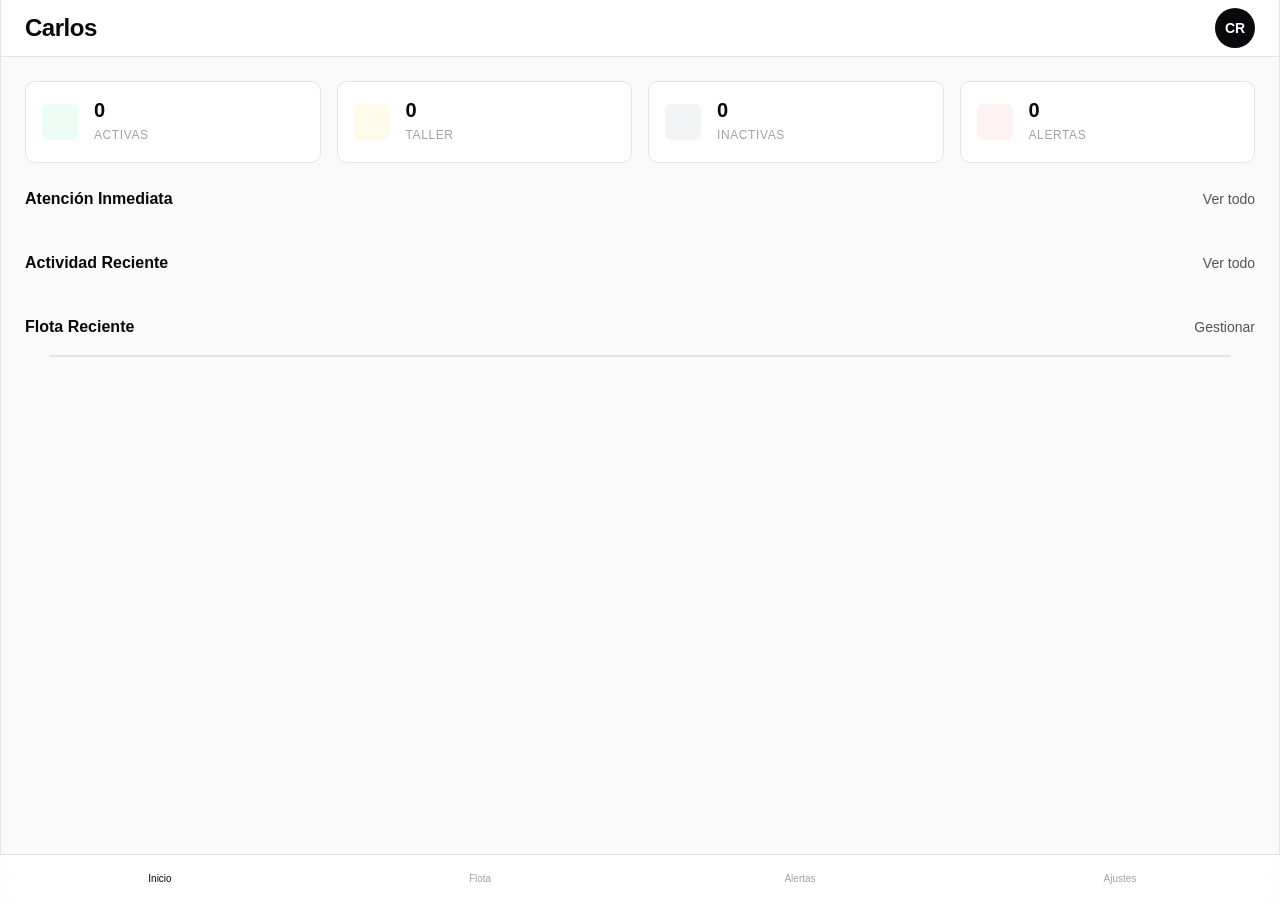
==== dashboard.html @ 45fb63a5 "Fix CSP policy for lucide" ====
<!DOCTYPE html>
<html lang="es">
<head>
    <meta charset="UTF-8">
    <meta name="viewport" content="width=device-width, initial-scale=1.0, maximum-scale=1.0, user-scalable=no">
   <meta http-equiv="Content-Security-Policy" 
      content="default-src 'self'; 
               script-src 'self' https://cdn.jsdelivr.net https://unpkg.com 'unsafe-inline'; 
               style-src 'self' https://fonts.googleapis.com 'unsafe-inline'; 
               font-src 'self' https://fonts.gstatic.com;
               img-src 'self' data: https:;
               connect-src 'self' https://*.supabase.co https://unpkg.com;">
  <title>Fleet OS</title>
    <link rel="stylesheet" href="dashboard.css">
    <script src="https://unpkg.com/lucide@latest/dist/umd/lucide.js"></script>
</head>
<body>

    <div class="app-shell">
        
        <!-- Header -->
        <header class="app-header">
            <div class="header-content">
                <div class="greeting">
                    <div class="greeting-title-row">
                        <h1 class="greeting-name">Carlos</h1>
                        <span class="critical-alerts-badge" id="critical-badge" style="display: none;">
                            <i data-lucide="alert-circle"></i>
                            <span id="critical-count">0</span>
                        </span>
                    </div>
                </div>
                <div class="header-actions">
                    <button class="header-btn" data-action="open-search" aria-label="Buscar">
                        <i data-lucide="search"></i>
                    </button>
                    <button class="avatar-btn" data-action="show-profile" aria-label="Perfil">
                        <img class="avatar-image" id="avatar-image" src="" alt="Perfil" style="display: none;">
                        <span class="avatar-initials" id="avatar-initials">CR</span>
                    </button>
                </div>
            </div>
        </header>

        <!-- Main Content -->
        <main class="app-main">
            
            <!-- View: Dashboard -->
            <section id="view-dashboard" class="view active">
                <div class="metrics-grid">
                    <div class="metric-card" data-filter="active">
                        <div class="metric-icon active"><i data-lucide="check-circle-2"></i></div>
                        <div class="metric-data">
                            <span class="metric-value" id="metric-active">0</span>
                            <span class="metric-label">Activas</span>
                        </div>
                    </div>
                    <div class="metric-card" data-filter="maintenance">
                        <div class="metric-icon warning"><i data-lucide="wrench"></i></div>
                        <div class="metric-data">
                            <span class="metric-value" id="metric-maintenance">0</span>
                            <span class="metric-label">Taller</span>
                        </div>
                    </div>
                    <div class="metric-card" data-filter="idle">
                        <div class="metric-icon idle"><i data-lucide="pause-circle"></i></div>
                        <div class="metric-data">
                            <span class="metric-value" id="metric-idle">0</span>
                            <span class="metric-label">Inactivas</span>
                        </div>
                    </div>
                    <div class="metric-card" data-filter="alerts">
                        <div class="metric-icon critical"><i data-lucide="alert-triangle"></i></div>
                        <div class="metric-data">
                            <span class="metric-value" id="metric-alerts">0</span>
                            <span class="metric-label">Alertas</span>
                        </div>
                    </div>
                </div>

                <section class="content-section">
                    <div class="section-header">
                        <h2 class="section-title">Atención Inmediata</h2>
                        <button class="btn-text" data-action="view-alerts">Ver todo</button>
                    </div>
                    <div class="alerts-list" id="alerts-container"></div>
                </section>

                <section class="content-section" id="upcoming-section" style="display: none;">
                    <div class="section-header">
                        <h2 class="section-title">Vencimientos Próximos</h2>
                        <button class="btn-text" data-action="view-upcoming">Ver todo</button>
                    </div>
                    <div class="upcoming-list" id="upcoming-container"></div>
                </section>

                <section class="content-section">
                    <div class="section-header">
                        <h2 class="section-title">Actividad Reciente</h2>
                        <button class="btn-text" data-action="view-activity">Ver todo</button>
                    </div>
                    <div class="activity-list" id="activity-container"></div>
                </section>

                <section class="content-section">
                    <div class="section-header">
                        <h2 class="section-title">Flota Reciente</h2>
                        <button class="btn-text" data-nav="fleet">Gestionar</button>
                    </div>
                    <div class="fleet-list" id="fleet-container"></div>
                </section>
            </section>

            <!-- View: Fleet -->
            <section id="view-fleet" class="view">
                <div class="view-header">
                    <h2 class="view-title">Gestión de Flota</h2>
                    <button class="btn-primary" data-action="add-unit">
                        <i data-lucide="plus"></i><span>Agregar</span>
                    </button>
                </div>
                <div class="search-bar">
                    <i data-lucide="search"></i>
                    <input type="text" id="fleet-search" placeholder="Buscar unidad o conductor...">
                </div>
                <div class="filter-chips">
                    <button class="chip active" data-status="all">Todas</button>
                    <button class="chip" data-status="active">Activas</button>
                    <button class="chip" data-status="maintenance">Taller</button>
                    <button class="chip" data-status="idle">Inactivas</button>
                </div>
                <div class="fleet-list-full" id="fleet-full-container"></div>
            </section>

            <!-- View: Alerts -->
            <section id="view-alerts" class="view">
                <div class="view-header">
                    <h2 class="view-title">Centro de Alertas</h2>
                </div>
                <div class="filter-chips">
                    <button class="chip active" data-severity="all">Todas</button>
                    <button class="chip" data-severity="critical">Críticas</button>
                    <button class="chip" data-severity="warning">Advertencias</button>
                    <button class="chip" data-severity="resolved">Resueltas</button>
                </div>
                <div class="alerts-list-full" id="alerts-full-container"></div>
            </section>

            <!-- View: Settings -->
            <section id="view-settings" class="view">
                <div class="view-header">
                    <h2 class="view-title">Configuración</h2>
                </div>

                <div class="settings-group">
                    <h3 class="settings-group-title">Cuenta</h3>
                    <div class="settings-list">
                        <button class="settings-item" data-action="edit-profile">
                            <i data-lucide="user"></i>
                            <span>Editar Perfil</span>
                            <i data-lucide="chevron-right"></i>
                        </button>
                        <button class="settings-item" data-action="manage-drivers">
                            <i data-lucide="users"></i>
                            <span>Gestionar Conductores</span>
                            <i data-lucide="chevron-right"></i>
                        </button>
                    </div>
                </div>

                <div class="settings-group">
                    <h3 class="settings-group-title">Plan Actual</h3>
                    <div class="settings-list">
                        <div class="plan-card" id="current-plan-card">
                            <div class="plan-info">
                                <span class="plan-name" id="current-plan-name">Free</span>
                                <span class="plan-price" id="current-plan-price">$0/mes</span>
                            </div>
                            <div class="plan-limits">
                                <div class="plan-limit-item">
                                    <span class="plan-limit-label">Unidades</span>
                                    <span class="plan-limit-value" id="plan-units-limit">0/5</span>
                                </div>
                                <div class="plan-limit-item">
                                    <span class="plan-limit-label">Conductores</span>
                                    <span class="plan-limit-value" id="plan-drivers-limit">0/5</span>
                                </div>
                            </div>
                            <button class="btn-upgrade" data-action="upgrade-plan">Mejorar Plan</button>
                        </div>
                    </div>
                </div>

                <div class="settings-group">
                    <h3 class="settings-group-title">Datos</h3>
                    <div class="settings-list">
                        <button class="settings-item" data-action="export-data">
                            <i data-lucide="download"></i>
                            <span>Exportar Datos</span>
                            <i data-lucide="chevron-right"></i>
                        </button>
                    </div>
                </div>

                <div class="settings-group">
                    <h3 class="settings-group-title">Preferencias</h3>
                    <div class="settings-list">
                        <div class="settings-item toggle-item">
                            <i data-lucide="bell"></i>
                            <span>Notificaciones Push</span>
                            <label class="toggle">
                                <input type="checkbox" id="toggle-notifications" checked>
                                <span class="toggle-slider"></span>
                            </label>
                        </div>
                        <div class="settings-item toggle-item">
                            <i data-lucide="moon"></i>
                            <span>Modo Oscuro</span>
                            <label class="toggle">
                                <input type="checkbox" id="toggle-dark-mode">
                                <span class="toggle-slider"></span>
                            </label>
                        </div>
                    </div>
                </div>

                <div class="settings-group">
                    <h3 class="settings-group-title">Sistema</h3>
                    <div class="settings-list">
                        <button class="settings-item" data-action="sync-data">
                            <i data-lucide="refresh-cw"></i>
                            <span>Sincronizar Datos</span>
                            <i data-lucide="chevron-right"></i>
                        </button>
                        <button class="settings-item danger" data-action="logout">
                            <i data-lucide="log-out"></i>
                            <span>Cerrar Sesión</span>
                        </button>
                    </div>
                </div>
            </section>

            <!-- View: Drivers -->
            <section id="view-drivers" class="view">
                <div class="view-header">
                    <button class="btn-back" data-nav="settings"><i data-lucide="arrow-left"></i></button>
                    <h2 class="view-title">Conductores</h2>
                    <button class="btn-primary" data-action="add-driver">
                        <i data-lucide="plus"></i><span>Agregar</span>
                    </button>
                </div>
                <div class="search-bar">
                    <i data-lucide="search"></i>
                    <input type="text" id="driver-search" placeholder="Buscar conductor...">
                </div>
                <div class="drivers-list" id="drivers-container"></div>
            </section>

            <!-- View: Activity Log -->
            <section id="view-activity" class="view">
                <div class="view-header">
                    <button class="btn-back" data-nav="dashboard"><i data-lucide="arrow-left"></i></button>
                    <h2 class="view-title">Historial</h2>
                </div>
                <div class="filter-chips">
                    <button class="chip active" data-activity-type="all">Todas</button>
                    <button class="chip" data-activity-type="unit">Unidades</button>
                    <button class="chip" data-activity-type="driver">Conductores</button>
                    <button class="chip" data-activity-type="alert">Alertas</button>
                </div>
                <div class="activity-list-full" id="activity-full-container"></div>
            </section>

            <!-- View: Upcoming -->
            <section id="view-upcoming" class="view">
                <div class="view-header">
                    <button class="btn-back" data-nav="dashboard"><i data-lucide="arrow-left"></i></button>
                    <h2 class="view-title">Vencimientos</h2>
                </div>
                <div class="upcoming-list-full" id="upcoming-full-container"></div>
            </section>

        </main>

        <!-- Bottom Navigation -->
        <nav class="bottom-nav">
            <button class="nav-item active" data-view="dashboard">
                <i data-lucide="layout-dashboard"></i><span>Inicio</span>
            </button>
            <button class="nav-item" data-view="fleet">
                <i data-lucide="truck"></i><span>Flota</span>
            </button>
            <button class="nav-item" data-view="alerts">
                <div class="nav-icon-wrapper">
                    <i data-lucide="bell"></i>
                    <span class="alert-badge" id="alert-badge" style="display: none;">0</span>
                </div>
                <span>Alertas</span>
            </button>
            <button class="nav-item" data-view="settings">
                <i data-lucide="settings"></i><span>Ajustes</span>
            </button>
        </nav>

    </div>

    <!-- Bottom Sheet Container -->
    <div class="sheet-overlay" id="sheet-overlay"></div>
    <div class="bottom-sheet" id="bottom-sheet">
        <div class="sheet-handle"></div>
        <div class="sheet-content" id="sheet-content"></div>
    </div>

    <!-- Modal Container -->
    <div class="modal-overlay" id="modal-overlay"></div>
    <div class="modal" id="modal">
        <div class="modal-header">
            <h3 class="modal-title" id="modal-title"></h3>
            <button class="modal-close" data-action="close-modal">
                <i data-lucide="x"></i>
            </button>
        </div>
        <div class="modal-body" id="modal-body"></div>
        <div class="modal-footer" id="modal-footer"></div>
    </div>

    <!-- Global Search Modal -->
    <div class="modal-overlay" id="search-overlay"></div>
    <div class="modal search-modal" id="search-modal">
        <div class="search-modal-header">
            <div class="search-modal-input-wrapper">
                <i data-lucide="search"></i>
                <input type="text" id="global-search-input" placeholder="Buscar unidades, conductores, alertas..." autocomplete="off">
            </div>
            <button class="modal-close" data-action="close-search">
                <i data-lucide="x"></i>
            </button>
        </div>
        <div class="search-modal-body" id="search-modal-body">
            <div class="search-empty">
                <i data-lucide="search"></i>
                <p>Empieza a escribir para buscar</p>
            </div>
        </div>
    </div>

    <!-- Toast Container -->
    <div class="toast-container" id="toast-container"></div>

    <script type="module" src="dashboard.js"></script>
</body>
</html>
---- dashboard.css ----
/* =========================================
   1. VARIABLES & RESET
   ========================================= */
:root {
    --bg-primary: #FAFAFA;
    --bg-secondary: #FFFFFF;
    --bg-tertiary: #F4F4F5;
    
    --text-primary: #09090B;
    --text-secondary: #52525B;
    --text-tertiary: #A1A1AA;
    
    --border-subtle: #E4E4E7;
    --border-strong: #D4D4D8;
    
    --color-active: #10B981;
    --color-active-bg: #ECFDF5;
    --color-warning: #F59E0B;
    --color-warning-bg: #FFFBEB;
    --color-idle: #6B7280;
    --color-idle-bg: #F3F4F6;
    --color-critical: #EF4444;
    --color-critical-bg: #FEF2F2;
    --color-primary: #3B82F6;
    --color-primary-bg: #EFF6FF;
    --color-info: #6366F1;
    --color-info-bg: #EEF2FF;

    --font-sans: 'Inter', -apple-system, BlinkMacSystemFont, "Segoe UI", Roboto, sans-serif;
    
    --radius-sm: 6px;
    --radius-md: 10px;
    --radius-lg: 16px;
    --space-xs: 4px;
    --space-sm: 8px;
    --space-md: 16px;
    --space-lg: 24px;
    --space-xl: 32px;
}

body.dark-mode {
    --bg-primary: #09090B;
    --bg-secondary: #18181B;
    --bg-tertiary: #27272A;
    
    --text-primary: #FAFAFA;
    --text-secondary: #A1A1AA;
    --text-tertiary: #71717A;
    
    --border-subtle: #27272A;
    --border-strong: #3F3F46;
    
    --color-primary-bg: #1E293B;
    --color-info-bg: #1E1B4B;
}

*, *::before, *::after {
    box-sizing: border-box;
    margin: 0;
    padding: 0;
}

html {
    -webkit-tap-highlight-color: transparent;
    font-size: 16px;
}

body {
    font-family: var(--font-sans);
    background-color: var(--bg-primary);
    color: var(--text-primary);
    line-height: 1.5;
    -webkit-font-smoothing: antialiased;
    overflow-x: hidden;
    transition: background-color 0.2s, color 0.2s;
}

button {
    background: none;
    border: none;
    cursor: pointer;
    font-family: inherit;
    color: inherit;
}

input, textarea, select {
    font-family: inherit;
}

/* =========================================
   2. APP SHELL & LAYOUT
   ========================================= */
.app-shell {
    max-width: 480px;
    margin: 0 auto;
    min-height: 100dvh;
    display: flex;
    flex-direction: column;
    background-color: var(--bg-primary);
    position: relative;
}

.app-header {
    padding: var(--space-sm) var(--space-lg);
    padding-top: calc(var(--space-sm) + env(safe-area-inset-top));
    background: var(--bg-secondary);
    border-bottom: 1px solid var(--border-subtle);
    position: sticky;
    top: 0;
    z-index: 10;
}

.header-content {
    display: flex;
    justify-content: space-between;
    align-items: center;
}

.header-actions {
    display: flex;
    align-items: center;
    gap: var(--space-sm);
}

.header-btn {
    width: 40px;
    height: 40px;
    border-radius: 50%;
    display: flex;
    align-items: center;
    justify-content: center;
    color: var(--text-secondary);
    transition: background 0.2s;
}

.header-btn:active {
    background: var(--bg-tertiary);
}

.header-btn svg {
    width: 20px;
    height: 20px;
}

.greeting-title-row {
    display: flex;
    align-items: center;
    gap: var(--space-sm);
}

.greeting-name {
    font-size: 1.5rem;
    font-weight: 600;
    letter-spacing: -0.02em;
}

.critical-alerts-badge {
    display: inline-flex;
    align-items: center;
    gap: 4px;
    background: var(--color-critical-bg);
    color: var(--color-critical);
    padding: 4px 8px;
    border-radius: var(--radius-sm);
    font-size: 0.75rem;
    font-weight: 600;
}

.critical-alerts-badge svg {
    width: 14px;
    height: 14px;
}

.avatar-btn {
    width: 40px;
    height: 40px;
    border-radius: 50%;
    background: var(--text-primary);
    color: var(--bg-secondary);
    display: flex;
    align-items: center;
    justify-content: center;
    font-weight: 600;
    font-size: 0.875rem;
    position: relative;
    overflow: hidden;
    padding: 0;
    cursor: pointer;
    transition: transform 0.15s ease;
}

.avatar-btn:active {
    transform: scale(0.95);
}

.avatar-image {
    width: 100%;
    height: 100%;
    object-fit: cover;
    border-radius: 50%;
}

.avatar-initials {
    display: flex;
    align-items: center;
    justify-content: center;
}

.app-main {
    flex: 1;
    padding-bottom: 80px;
}

.view {
    display: none;
    animation: fadeIn 0.2s ease-out;
}

.view.active {
    display: block;
}

@keyframes fadeIn {
    from { opacity: 0; transform: translateY(4px); }
    to { opacity: 1; transform: translateY(0); }
}

/* =========================================
   3. COMPONENTS
   ========================================= */

.view-header {
    padding: var(--space-lg);
    display: flex;
    justify-content: space-between;
    align-items: center;
    gap: var(--space-sm);
}

.view-title {
    font-size: 1.5rem;
    font-weight: 600;
    letter-spacing: -0.02em;
    flex: 1;
}

.btn-back {
    padding: var(--space-sm);
    color: var(--text-secondary);
}

.btn-back svg {
    width: 24px;
    height: 24px;
}

.btn-primary {
    background: var(--color-primary);
    color: white;
    padding: var(--space-sm) var(--space-md);
    border-radius: var(--radius-sm);
    font-size: 0.875rem;
    font-weight: 500;
    display: flex;
    align-items: center;
    gap: var(--space-xs);
    transition: opacity 0.2s;
}

.btn-primary:active {
    opacity: 0.8;
}

.btn-primary svg {
    width: 16px;
    height: 16px;
}

.search-bar {
    margin: 0 var(--space-lg) var(--space-md);
    background: var(--bg-secondary);
    border: 1px solid var(--border-subtle);
    border-radius: var(--radius-md);
    padding: var(--space-sm) var(--space-md);
    display: flex;
    align-items: center;
    gap: var(--space-sm);
}

.search-bar svg {
    width: 18px;
    height: 18px;
    color: var(--text-tertiary);
}

.search-bar input {
    flex: 1;
    border: none;
    outline: none;
    font-size: 0.9375rem;
    background: transparent;
    color: var(--text-primary);
}

.filter-chips {
    padding: 0 var(--space-lg) var(--space-md);
    display: flex;
    gap: var(--space-sm);
    overflow-x: auto;
    scrollbar-width: none;
}

.filter-chips::-webkit-scrollbar {
    display: none;
}

.chip {
    padding: var(--space-sm) var(--space-md);
    background: var(--bg-secondary);
    border: 1px solid var(--border-subtle);
    border-radius: 99px;
    font-size: 0.8125rem;
    font-weight: 500;
    white-space: nowrap;
    transition: all 0.2s;
    color: var(--text-primary);
}

.chip.active {
    background: var(--text-primary);
    color: var(--bg-secondary);
    border-color: var(--text-primary);
}

.metrics-grid {
    display: grid;
    grid-template-columns: 1fr 1fr;
    gap: var(--space-md);
    padding: var(--space-lg);
}

.metric-card {
    background: var(--bg-secondary);
    border: 1px solid var(--border-subtle);
    border-radius: var(--radius-md);
    padding: var(--space-md);
    display: flex;
    align-items: center;
    gap: var(--space-md);
    transition: border-color 0.2s;
    cursor: pointer;
}

.metric-card:active {
    border-color: var(--border-strong);
}

.metric-icon {
    width: 36px;
    height: 36px;
    border-radius: var(--radius-sm);
    display: flex;
    align-items: center;
    justify-content: center;
    flex-shrink: 0;
}

.metric-icon svg {
    width: 20px;
    height: 20px;
    stroke-width: 2;
}

.metric-icon.active { background: var(--color-active-bg); color: var(--color-active); }
.metric-icon.warning { background: var(--color-warning-bg); color: var(--color-warning); }
.metric-icon.idle { background: var(--color-idle-bg); color: var(--color-idle); }
.metric-icon.critical { background: var(--color-critical-bg); color: var(--color-critical); }

.metric-value {
    font-size: 1.25rem;
    font-weight: 600;
    display: block;
    line-height: 1.2;
}

.metric-label {
    font-size: 0.75rem;
    color: var(--text-tertiary);
    text-transform: uppercase;
    letter-spacing: 0.05em;
}

.content-section {
    padding: 0 var(--space-lg) var(--space-lg);
}

.section-header {
    display: flex;
    justify-content: space-between;
    align-items: baseline;
    margin-bottom: var(--space-md);
}

.section-title {
    font-size: 1rem;
    font-weight: 600;
}

.btn-text {
    font-size: 0.875rem;
    color: var(--text-secondary);
    font-weight: 500;
}

/* Alerts List */
.alerts-list, .alerts-list-full {
    display: flex;
    flex-direction: column;
    gap: var(--space-sm);
    padding: 0 var(--space-lg);
}

.alerts-list-full {
    padding-bottom: var(--space-lg);
}

.alert-item {
    background: var(--bg-secondary);
    border: 1px solid var(--border-subtle);
    border-left: 3px solid var(--color-warning);
    border-radius: var(--radius-sm);
    padding: var(--space-md);
    display: flex;
    justify-content: space-between;
    align-items: center;
    cursor: pointer;
    transition: background 0.1s;
}

.alert-item:active {
    background: var(--bg-tertiary);
}

.alert-item.critical {
    border-left-color: var(--color-critical);
}

.alert-item.resolved {
    border-left-color: var(--color-active);
    opacity: 0.6;
}

.alert-info {
    flex: 1;
}

.alert-info h4 {
    font-size: 0.875rem;
    font-weight: 600;
    margin-bottom: 2px;
}

.alert-info p {
    font-size: 0.75rem;
    color: var(--text-tertiary);
}

.alert-action {
    color: var(--text-tertiary);
}

/* Upcoming List */
.upcoming-list, .upcoming-list-full {
    display: flex;
    flex-direction: column;
    gap: var(--space-sm);
    padding: 0 var(--space-lg);
}

.upcoming-list-full {
    padding-bottom: var(--space-lg);
}

.upcoming-item {
    background: var(--bg-secondary);
    border: 1px solid var(--border-subtle);
    border-radius: var(--radius-sm);
    padding: var(--space-md);
    display: flex;
    align-items: center;
    gap: var(--space-md);
    cursor: pointer;
    transition: background 0.1s;
}

.upcoming-item:active {
    background: var(--bg-tertiary);
}

.upcoming-item.critical {
    border-left: 3px solid var(--color-critical);
}

.upcoming-item.warning {
    border-left: 3px solid var(--color-warning);
}

.upcoming-icon {
    width: 36px;
    height: 36px;
    border-radius: var(--radius-sm);
    display: flex;
    align-items: center;
    justify-content: center;
    flex-shrink: 0;
}

.upcoming-icon svg {
    width: 18px;
    height: 18px;
}

.upcoming-icon.insurance { background: var(--color-warning-bg); color: var(--color-warning); }
.upcoming-icon.maintenance { background: var(--color-info-bg); color: var(--color-info); }

.upcoming-content {
    flex: 1;
    min-width: 0;
}

.upcoming-title {
    font-size: 0.875rem;
    font-weight: 600;
    margin-bottom: 2px;
}

.upcoming-detail {
    font-size: 0.75rem;
    color: var(--text-tertiary);
}

.upcoming-days {
    font-size: 0.75rem;
    font-weight: 600;
    padding: 4px 8px;
    border-radius: 99px;
    white-space: nowrap;
}

.upcoming-days.critical { background: var(--color-critical-bg); color: var(--color-critical); }
.upcoming-days.warning { background: var(--color-warning-bg); color: var(--color-warning); }

/* Activity List */
.activity-list, .activity-list-full {
    display: flex;
    flex-direction: column;
    padding: 0 var(--space-lg);
}

.activity-list-full {
    padding-bottom: var(--space-lg);
}

.activity-item {
    display: flex;
    gap: var(--space-md);
    padding: var(--space-md) 0;
    position: relative;
}

.activity-item:not(:last-child)::before {
    content: '';
    position: absolute;
    left: 17px;
    top: 44px;
    bottom: -8px;
    width: 2px;
    background: var(--border-subtle);
}

.activity-icon {
    width: 36px;
    height: 36px;
    border-radius: 50%;
    display: flex;
    align-items: center;
    justify-content: center;
    flex-shrink: 0;
    z-index: 1;
}

.activity-icon svg {
    width: 18px;
    height: 18px;
    stroke-width: 2;
}

.activity-icon.unit { background: var(--color-primary-bg); color: var(--color-primary); }
.activity-icon.driver { background: var(--color-info-bg); color: var(--color-info); }
.activity-icon.alert { background: var(--color-warning-bg); color: var(--color-warning); }
.activity-icon.status { background: var(--color-active-bg); color: var(--color-active); }
.activity-icon.delete { background: var(--color-critical-bg); color: var(--color-critical); }

.activity-content {
    flex: 1;
    min-width: 0;
}

.activity-description {
    font-size: 0.875rem;
    color: var(--text-primary);
    margin-bottom: 2px;
    line-height: 1.4;
}

.activity-description strong {
    font-weight: 600;
}

.activity-meta {
    display: flex;
    align-items: center;
    gap: var(--space-xs);
    font-size: 0.75rem;
    color: var(--text-tertiary);
}

.activity-meta svg {
    width: 12px;
    height: 12px;
}

/* Fleet List */
.fleet-list, .fleet-list-full {
    display: flex;
    flex-direction: column;
    background: var(--bg-secondary);
    border: 1px solid var(--border-subtle);
    border-radius: var(--radius-md);
    overflow: hidden;
    margin: 0 var(--space-lg);
}

.fleet-list-full {
    margin-bottom: var(--space-lg);
}

.fleet-item {
    padding: var(--space-md);
    display: flex;
    align-items: center;
    gap: var(--space-md);
    border-bottom: 1px solid var(--border-subtle);
    transition: background 0.1s;
    cursor: pointer;
}

.fleet-item:last-child {
    border-bottom: none;
}

.fleet-item:active {
    background: var(--bg-tertiary);
}

.fleet-icon {
    width: 40px;
    height: 40px;
    background: var(--bg-tertiary);
    border-radius: var(--radius-sm);
    display: flex;
    align-items: center;
    justify-content: center;
    color: var(--text-secondary);
}

.fleet-details {
    flex: 1;
    min-width: 0;
}

.fleet-name {
    font-size: 0.9375rem;
    font-weight: 600;
    white-space: nowrap;
    overflow: hidden;
    text-overflow: ellipsis;
}

.fleet-driver {
    font-size: 0.8125rem;
    color: var(--text-tertiary);
}

.status-pill {
    font-size: 0.6875rem;
    font-weight: 600;
    padding: 4px 8px;
    border-radius: 99px;
    text-transform: uppercase;
    letter-spacing: 0.02em;
}

.status-pill.active { background: var(--color-active-bg); color: var(--color-active); }
.status-pill.maintenance { background: var(--color-warning-bg); color: var(--color-warning); }
.status-pill.idle { background: var(--color-idle-bg); color: var(--color-idle); }

.fleet-chevron {
    color: var(--text-tertiary);
}

/* Drivers List */
.drivers-list {
    display: flex;
    flex-direction: column;
    gap: var(--space-sm);
    padding: 0 var(--space-lg);
}

.driver-item {
    background: var(--bg-secondary);
    border: 1px solid var(--border-subtle);
    border-radius: var(--radius-md);
    padding: var(--space-md);
    display: flex;
    align-items: center;
    gap: var(--space-md);
    cursor: pointer;
    transition: background 0.1s;
}

.driver-item:active {
    background: var(--bg-tertiary);
}

.driver-avatar {
    width: 40px;
    height: 40px;
    border-radius: 50%;
    background: var(--bg-tertiary);
    display: flex;
    align-items: center;
    justify-content: center;
    font-weight: 600;
    font-size: 0.875rem;
    color: var(--text-secondary);
}

.driver-info {
    flex: 1;
}

.driver-name {
    font-size: 0.9375rem;
    font-weight: 600;
}

.driver-units {
    font-size: 0.8125rem;
    color: var(--text-tertiary);
}

.driver-actions {
    display: flex;
    gap: var(--space-sm);
}

.driver-action-btn {
    padding: var(--space-sm);
    color: var(--text-tertiary);
}

.driver-action-btn:active {
    color: var(--text-primary);
}

.driver-action-btn svg {
    width: 18px;
    height: 18px;
}

/* Settings */
.settings-group {
    padding: 0 var(--space-lg) var(--space-lg);
}

.settings-group-title {
    font-size: 0.75rem;
    font-weight: 600;
    color: var(--text-tertiary);
    text-transform: uppercase;
    letter-spacing: 0.05em;
    margin-bottom: var(--space-sm);
}

.settings-list {
    background: var(--bg-secondary);
    border: 1px solid var(--border-subtle);
    border-radius: var(--radius-md);
    overflow: hidden;
}

.settings-item {
    padding: var(--space-md);
    display: flex;
    align-items: center;
    gap: var(--space-md);
    border-bottom: 1px solid var(--border-subtle);
    transition: background 0.1s;
    width: 100%;
    text-align: left;
}

.settings-item:last-child {
    border-bottom: none;
}

.settings-item:active {
    background: var(--bg-tertiary);
}

.settings-item svg:first-child {
    width: 20px;
    height: 20px;
    color: var(--text-secondary);
}

.settings-item span {
    flex: 1;
    font-size: 0.9375rem;
}

.settings-item svg:last-child {
    width: 16px;
    height: 16px;
    color: var(--text-tertiary);
}

.settings-item.danger {
    color: var(--color-critical);
}

.settings-item.danger svg:first-child {
    color: var(--color-critical);
}

.toggle-item {
    cursor: default;
}

.toggle-item:active {
    background: transparent;
}

.toggle {
    position: relative;
    display: inline-block;
    width: 44px;
    height: 24px;
}

.toggle input {
    opacity: 0;
    width: 0;
    height: 0;
}

.toggle-slider {
    position: absolute;
    cursor: pointer;
    top: 0;
    left: 0;
    right: 0;
    bottom: 0;
    background-color: var(--border-strong);
    transition: 0.2s;
    border-radius: 99px;
}

.toggle-slider:before {
    position: absolute;
    content: "";
    height: 18px;
    width: 18px;
    left: 3px;
    bottom: 3px;
    background-color: white;
    transition: 0.2s;
    border-radius: 50%;
}

input:checked + .toggle-slider {
    background-color: var(--color-primary);
}

input:checked + .toggle-slider:before {
    transform: translateX(20px);
}

/* Plan Card */
.plan-card {
    padding: var(--space-md);
    background: linear-gradient(135deg, var(--color-primary-bg) 0%, var(--bg-secondary) 100%);
    border: 1px solid var(--border-subtle);
    border-radius: var(--radius-md);
}

body.dark-mode .plan-card {
    background: linear-gradient(135deg, #1E293B 0%, #18181B 100%);
    border-color: #3F3F46;
}

.plan-info {
    display: flex;
    justify-content: space-between;
    align-items: center;
    margin-bottom: var(--space-md);
}

.plan-name {
    font-size: 1.125rem;
    font-weight: 600;
    color: var(--color-primary);
}

.plan-price {
    font-size: 0.875rem;
    color: var(--text-secondary);
    font-weight: 500;
}

.plan-limits {
    display: flex;
    flex-direction: column;
    gap: var(--space-sm);
    margin-bottom: var(--space-md);
}

.plan-limit-item {
    display: flex;
    justify-content: space-between;
    align-items: center;
    padding: var(--space-xs) 0;
}

.plan-limit-label {
    font-size: 0.8125rem;
    color: var(--text-secondary);
}

.plan-limit-value {
    font-size: 0.8125rem;
    font-weight: 600;
    color: var(--text-primary);
}

.plan-limit-value.warning {
    color: var(--color-warning);
}

.plan-limit-value.critical {
    color: var(--color-critical);
}

.btn-upgrade {
    width: 100%;
    padding: var(--space-sm);
    background: var(--color-primary);
    color: white;
    border-radius: var(--radius-sm);
    font-size: 0.875rem;
    font-weight: 600;
    transition: opacity 0.2s;
}

.btn-upgrade:active {
    opacity: 0.8;
}

/* =========================================
   BOTTOM SHEET (Con Drag to Dismiss)
   ========================================= */
.sheet-overlay {
    position: fixed;
    top: 0;
    left: 0;
    right: 0;
    bottom: 0;
    background: rgba(0, 0, 0, 0.5);
    z-index: 100;
    opacity: 0;
    pointer-events: none;
    transition: opacity 0.25s ease;
}

.sheet-overlay.active {
    opacity: 1;
    pointer-events: auto;
}

.bottom-sheet {
    position: fixed;
    bottom: 0;
    left: 50%;
    transform: translateX(-50%) translateY(100%);
    width: 100%;
    max-width: 480px;
    background: var(--bg-secondary);
    border-radius: var(--radius-lg) var(--radius-lg) 0 0;
    z-index: 101;
    transition: transform 0.35s cubic-bezier(0.32, 0.72, 0, 1);
    max-height: 80vh;
    overflow-y: auto;
    will-change: transform; /* Optimiza el rendimiento del drag */
}

.bottom-sheet.active {
    transform: translateX(-50%) translateY(0);
}

/* Estado durante el arrastre: sin transición para respuesta inmediata */
.bottom-sheet.dragging {
    transition: none;
}

/* Estado de cierre: transición más rápida */
.bottom-sheet.closing {
    transition: transform 0.25s ease-in;
}

.sheet-handle {
    width: 36px;
    height: 4px;
    background: var(--border-strong);
    border-radius: 99px;
    margin: var(--space-md) auto;
    cursor: grab;
    transition: width 0.2s ease, background 0.2s ease;
    touch-action: none; /* Previene el scroll nativo durante el drag */
}

/* Feedback visual: el handle se expande al tocar */
.bottom-sheet.dragging .sheet-handle {
    width: 48px;
    background: var(--text-tertiary);
}

.sheet-handle:active {
    cursor: grabbing;
}

.sheet-content {
    padding: 0 var(--space-lg) var(--space-lg);
}

/* Resto de estilos de sheet (sin cambios) */
.sheet-title {
    font-size: 1.25rem;
    font-weight: 600;
    margin-bottom: var(--space-lg);
}

.sheet-section {
    margin-bottom: var(--space-lg);
}

.sheet-section-title {
    font-size: 0.75rem;
    font-weight: 600;
    color: var(--text-tertiary);
    text-transform: uppercase;
    letter-spacing: 0.05em;
    margin-bottom: var(--space-sm);
}

.sheet-info-row {
    display: flex;
    justify-content: space-between;
    padding: var(--space-sm) 0;
    border-bottom: 1px solid var(--border-subtle);
}

.sheet-info-row:last-child {
    border-bottom: none;
}

.sheet-info-label {
    font-size: 0.875rem;
    color: var(--text-secondary);
}

.sheet-info-value {
    font-size: 0.875rem;
    font-weight: 500;
    text-align: right;
    max-width: 60%;
}

.sheet-actions {
    display: flex;
    flex-direction: column;
    gap: var(--space-sm);
}

.sheet-btn {
    padding: var(--space-md);
    background: var(--bg-tertiary);
    border-radius: var(--radius-sm);
    font-size: 0.9375rem;
    font-weight: 500;
    display: flex;
    align-items: center;
    gap: var(--space-sm);
    transition: background 0.1s;
    width: 100%;
    text-align: left;
}

.sheet-btn:active {
    background: var(--border-subtle);
}

.sheet-btn.danger {
    color: var(--color-critical);
}

.sheet-btn svg {
    width: 18px;
    height: 18px;
}

/* =========================================
   MODAL (Corregido: Altura controlada y scroll interno)
   ========================================= */
.modal-overlay {
    position: fixed;
    top: 0;
    left: 0;
    right: 0;
    bottom: 0;
    background: rgba(0, 0, 0, 0.5);
    z-index: 200;
    opacity: 0;
    pointer-events: none;
    transition: opacity 0.2s;
}

.modal-overlay.active {
    opacity: 1;
    pointer-events: auto;
}

.modal {
    position: fixed;
    top: 50%;
    left: 50%;
    transform: translate(-50%, -50%) scale(0.95);
    width: 90%;
    max-width: 480px; /* Un poco más ancho para formularios cómodos */
    max-height: 85vh; /* Altura máxima del 85% de la pantalla */
    background: var(--bg-secondary);
    border-radius: var(--radius-lg);
    z-index: 201;
    opacity: 0;
    pointer-events: none;
    transition: all 0.2s ease-out;
    display: flex;
    flex-direction: column;
    overflow: hidden; /* Mantiene los bordes redondeados al hacer scroll */
}

.modal.active {
    opacity: 1;
    pointer-events: auto;
    transform: translate(-50%, -50%) scale(1);
}

.modal-header {
    padding: var(--space-lg);
    border-bottom: 1px solid var(--border-subtle);
    display: flex;
    justify-content: space-between;
    align-items: center;
    flex-shrink: 0; /* El header nunca se encoge */
}

.modal-title {
    font-size: 1.125rem;
    font-weight: 600;
}

.modal-close {
    color: var(--text-tertiary);
    padding: 4px;
    border-radius: var(--radius-sm);
    transition: background 0.2s;
}

.modal-close:active {
    background: var(--bg-tertiary);
}

.modal-close svg {
    width: 20px;
    height: 20px;
}

.modal-body {
    padding: var(--space-lg);
    overflow-y: auto; /* Solo el contenido hace scroll */
    flex: 1; /* Ocupa todo el espacio disponible entre header y footer */
    -webkit-overflow-scrolling: touch; /* Scroll suave nativo en iOS */
}

.modal-footer {
    padding: var(--space-md) var(--space-lg);
    border-top: 1px solid var(--border-subtle);
    display: flex;
    gap: var(--space-sm);
    justify-content: flex-end;
    flex-shrink: 0; /* El footer nunca se encoge */
    background: var(--bg-secondary); /* Asegura que el fondo tape el scroll */
}

.form-group {
    margin-bottom: var(--space-md);
}

.form-label {
    display: block;
    font-size: 0.875rem;
    font-weight: 500;
    margin-bottom: var(--space-xs);
}

.form-input, .form-select, .form-textarea {
    width: 100%;
    padding: var(--space-sm) var(--space-md);
    border: 1px solid var(--border-subtle);
    border-radius: var(--radius-sm);
    font-size: 0.9375rem;
    background: var(--bg-secondary);
    color: var(--text-primary);
}

.form-textarea {
    min-height: 80px;
    resize: vertical;
}

.form-input:focus, .form-select:focus, .form-textarea:focus {
    outline: none;
    border-color: var(--color-primary);
}

.form-hint {
    font-size: 0.75rem;
    color: var(--text-tertiary);
    margin-top: var(--space-xs);
}

.btn-secondary {
    padding: var(--space-sm) var(--space-md);
    background: var(--bg-tertiary);
    border-radius: var(--radius-sm);
    font-size: 0.875rem;
    font-weight: 500;
}

.btn-modal-primary {
    padding: var(--space-sm) var(--space-md);
    background: var(--color-primary);
    color: white;
    border-radius: var(--radius-sm);
    font-size: 0.875rem;
    font-weight: 500;
}

/* =========================================
   SEARCH MODAL (Corregido: Ya no ocupa el 100% de la pantalla)
   ========================================= */
.search-modal {
    max-width: 480px;
    width: 90%;
    max-height: 80vh; /* Altura controlada en lugar de 100vh */
    top: 50%;
    transform: translate(-50%, -50%) scale(0.95);
    border-radius: var(--radius-lg); /* Bordes redondeados consistentes */
}

.search-modal.active {
    transform: translate(-50%, -50%) scale(1);
}

.search-modal-header {
    padding: var(--space-md) var(--space-lg);
    border-bottom: 1px solid var(--border-subtle);
    display: flex;
    align-items: center;
    gap: var(--space-sm);
    flex-shrink: 0;
}

.search-modal-input-wrapper {
    flex: 1;
    display: flex;
    align-items: center;
    gap: var(--space-sm);
    background: var(--bg-tertiary);
    border-radius: var(--radius-md);
    padding: var(--space-sm) var(--space-md);
}

.search-modal-input-wrapper svg {
    width: 18px;
    height: 18px;
    color: var(--text-tertiary);
    flex-shrink: 0;
}

.search-modal-input-wrapper input {
    flex: 1;
    border: none;
    outline: none;
    font-size: 1rem;
    background: transparent;
    color: var(--text-primary);
}

.search-modal-body {
    padding: var(--space-md) var(--space-lg);
    overflow-y: auto;
    max-height: calc(80vh - 80px); /* Altura total menos el header */
    -webkit-overflow-scrolling: touch;
}

/* Ajuste responsive para móviles muy pequeños */
@media (max-width: 480px) {
    .modal, .search-modal {
        width: 95%;
        max-height: 85vh;
    }
}

.search-empty {
    display: flex;
    flex-direction: column;
    align-items: center;
    justify-content: center;
    padding: var(--space-xl) 0;
    color: var(--text-tertiary);
}

.search-empty svg {
    width: 48px;
    height: 48px;
    margin-bottom: var(--space-md);
    stroke-width: 1.5;
}

.search-category {
    margin-bottom: var(--space-lg);
}

.search-category-title {
    font-size: 0.75rem;
    font-weight: 600;
    color: var(--text-tertiary);
    text-transform: uppercase;
    letter-spacing: 0.05em;
    margin-bottom: var(--space-sm);
}

.search-result-item {
    padding: var(--space-md);
    background: var(--bg-tertiary);
    border-radius: var(--radius-sm);
    margin-bottom: var(--space-sm);
    cursor: pointer;
    transition: background 0.1s;
}

.search-result-item:active {
    background: var(--border-subtle);
}

.search-result-title {
    font-size: 0.9375rem;
    font-weight: 600;
    margin-bottom: 2px;
}

.search-result-subtitle {
    font-size: 0.8125rem;
    color: var(--text-tertiary);
}

/* Toast */
.toast-container {
    position: fixed;
    top: 80px; /* Bajado de 24px a 80px para evitar el banner demo */
    left: 50%;
    transform: translateX(-50%);
    z-index: 300;
    display: flex;
    flex-direction: column;
    gap: var(--space-sm);
    pointer-events: none;
    padding: 0 var(--space-md); /* Padding lateral para que no toque los bordes */
    box-sizing: border-box;
    width: 100%;
    max-width: 400px;
}

.toast {
    background: var(--text-primary);
    color: var(--bg-secondary);
    padding: var(--space-md) var(--space-lg);
    border-radius: var(--radius-md);
    font-size: 0.875rem;
    font-weight: 500;
    box-shadow: 0 4px 12px rgba(0, 0, 0, 0.15);
    animation: slideDown 0.3s ease-out;
    pointer-events: auto;
    text-align: center;
    width: 100%;
}

@keyframes slideDown {
    from {
        opacity: 0;
        transform: translateY(-20px);
    }
    to {
        opacity: 1;
        transform: translateY(0);
    }
}

/* Bottom Navigation */
.bottom-nav {
    position: fixed;
    bottom: 0;
    left: 0;
    right: 0;
    width: 100%;
    background: rgba(255, 255, 255, 0.85);
    backdrop-filter: blur(12px);
    -webkit-backdrop-filter: blur(12px);
    border-top: 1px solid var(--border-subtle);
    display: flex;
    justify-content: space-around;
    padding: var(--space-sm) 0;
    padding-bottom: calc(var(--space-sm) + env(safe-area-inset-bottom));
    z-index: 20;
}

body.dark-mode .bottom-nav {
    background: rgba(24, 24, 27, 0.85);
}

.nav-item {
    display: flex;
    flex-direction: column;
    align-items: center;
    gap: 2px;
    padding: var(--space-sm);
    color: var(--text-tertiary);
    transition: color 0.2s;
    flex: 1;
    max-width: 120px;
}

.nav-icon-wrapper {
    position: relative;
    display: flex;
    align-items: center;
    justify-content: center;
}

.alert-badge {
    position: absolute;
    top: -6px;
    right: -8px;
    background: var(--color-critical);
    color: white;
    font-size: 0.625rem;
    font-weight: 600;
    min-width: 16px;
    height: 16px;
    border-radius: 99px;
    display: flex;
    align-items: center;
    justify-content: center;
    padding: 0 4px;
    border: 2px solid var(--bg-secondary);
}

.nav-item svg {
    width: 22px;
    height: 22px;
    stroke-width: 2;
}

.nav-item span {
    font-size: 0.625rem;
    font-weight: 500;
}

.nav-item.active {
    color: var(--text-primary);
}

/* Empty State */
.empty-state {
    display: flex;
    flex-direction: column;
    align-items: center;
    justify-content: center;
    padding: var(--space-xl) var(--space-lg);
    text-align: center;
    color: var(--text-tertiary);
}

.empty-state svg {
    width: 48px;
    height: 48px;
    margin-bottom: var(--space-md);
    stroke-width: 1.5;
}

.empty-state h3 {
    font-size: 1.125rem;
    color: var(--text-primary);
    margin-bottom: var(--space-xs);
}

/* Plans Grid */
.plans-grid {
    display: flex;
    flex-direction: column;
    gap: var(--space-md);
}

.plan-option {
    padding: var(--space-md);
    border: 2px solid var(--border-subtle);
    border-radius: var(--radius-md);
    cursor: pointer;
    transition: all 0.2s;
}

.plan-option:hover {
    border-color: var(--border-strong);
}

.plan-option.selected {
    border-color: var(--color-primary);
    background: var(--color-primary-bg);
}

.plan-option-header {
    display: flex;
    justify-content: space-between;
    align-items: center;
    margin-bottom: var(--space-sm);
}

.plan-option-name {
    font-size: 1rem;
    font-weight: 600;
}

.plan-option-price {
    font-size: 0.875rem;
    color: var(--text-secondary);
    font-weight: 500;
}

.plan-option-features {
    list-style: none;
    padding: 0;
    margin: 0;
}

.plan-option-features li {
    font-size: 0.8125rem;
    color: var(--text-secondary);
    padding: var(--space-xs) 0;
    display: flex;
    align-items: center;
    gap: var(--space-xs);
}

.plan-option-features li::before {
    content: "✓";
    color: var(--color-active);
    font-weight: 600;
}

.plan-option.current {
    opacity: 0.6;
    cursor: default;
}

.plan-option.current::after {
    content: "Plan Actual";
    display: block;
    text-align: center;
    font-size: 0.75rem;
    color: var(--color-primary);
    font-weight: 600;
    margin-top: var(--space-sm);
}

/* Responsive */
@media (min-width: 768px) {
    .app-shell {
        max-width: 100%;
        border-left: 1px solid var(--border-subtle);
        border-right: 1px solid var(--border-subtle);
    }
    
    .metrics-grid {
        grid-template-columns: repeat(4, 1fr);
    }
}

/* =========================================
   SKELETON LOADERS
   ========================================= */
.skeleton-item {
    display: flex;
    align-items: center;
    gap: var(--space-md);
    padding: var(--space-md);
    border-bottom: 1px solid var(--border-subtle);
}

.skeleton-item:last-child {
    border-bottom: none;
}

.skeleton-alert {
    flex-direction: column;
    align-items: flex-start;
    gap: var(--space-sm);
}

.skeleton {
    background: linear-gradient(90deg, var(--bg-tertiary) 25%, var(--border-subtle) 50%, var(--bg-tertiary) 75%);
    background-size: 200% 100%;
    animation: shimmer 1.5s infinite;
    border-radius: var(--radius-sm);
}

.skeleton-icon {
    width: 40px;
    height: 40px;
    flex-shrink: 0;
}

.skeleton-content {
    flex: 1;
    display: flex;
    flex-direction: column;
    gap: var(--space-xs);
}

.skeleton-line {
    height: 14px;
    width: 100%;
}

.skeleton-line-short {
    width: 60%;
}

.skeleton-pill {
    width: 60px;
    height: 24px;
    flex-shrink: 0;
}

@keyframes shimmer {
    0% { background-position: 200% 0; }
    100% { background-position: -200% 0; }
}

.btn-modal-primary.is-loading {
    opacity: 0.7;
    pointer-events: none;
    cursor: not-allowed;
}

/* Profile Sheet */
.profile-sheet-header {
    display: flex;
    flex-direction: column;
    align-items: center;
    padding: var(--space-md) 0 var(--space-lg);
    border-bottom: 1px solid var(--border-subtle);
    margin-bottom: var(--space-md);
}

.profile-sheet-avatar {
    width: 72px;
    height: 72px;
    border-radius: 50%;
    background: var(--text-primary);
    color: var(--bg-secondary);
    display: flex;
    align-items: center;
    justify-content: center;
    font-weight: 600;
    font-size: 1.5rem;
    margin-bottom: var(--space-md);
    overflow: hidden;
    position: relative;
}

.profile-sheet-avatar-img {
    width: 100%;
    height: 100%;
    object-fit: cover;
    border-radius: 50%;
}

.profile-sheet-avatar-fallback {
    width: 100%;
    height: 100%;
    display: flex;
    align-items: center;
    justify-content: center;
}

.profile-sheet-name {
    font-size: 1.125rem;
    font-weight: 600;
    margin-bottom: 2px;
}

.profile-sheet-email {
    font-size: 0.875rem;
    color: var(--text-secondary);
    margin-bottom: var(--space-xs);
}

.profile-sheet-role {
    font-size: 0.75rem;
    color: var(--text-tertiary);
    background: var(--bg-tertiary);
    padding: 2px 8px;
    border-radius: 99px;
    font-weight: 500;
}

.profile-sheet-actions {
    display: flex;
    flex-direction: column;
    gap: var(--space-sm);
}

/* =========================================
   HIDE SCROLLBARS (Global)
   ========================================= */
* {
    scrollbar-width: none; /* Firefox */
    -ms-overflow-style: none; /* IE/Edge */
}

*::-webkit-scrollbar {
    display: none; /* Chrome/Safari/Opera */
}

/* Mantener scroll funcional pero invisible */
body,
.bottom-sheet,
.search-modal-body,
.filter-chips,
.modal-body {
    scrollbar-width: none;
    -ms-overflow-style: none;
}

body::-webkit-scrollbar,
.bottom-sheet::-webkit-scrollbar,
.search-modal-body::-webkit-scrollbar,
.filter-chips::-webkit-scrollbar,
.modal-body::-webkit-scrollbar {
    display: none;
}
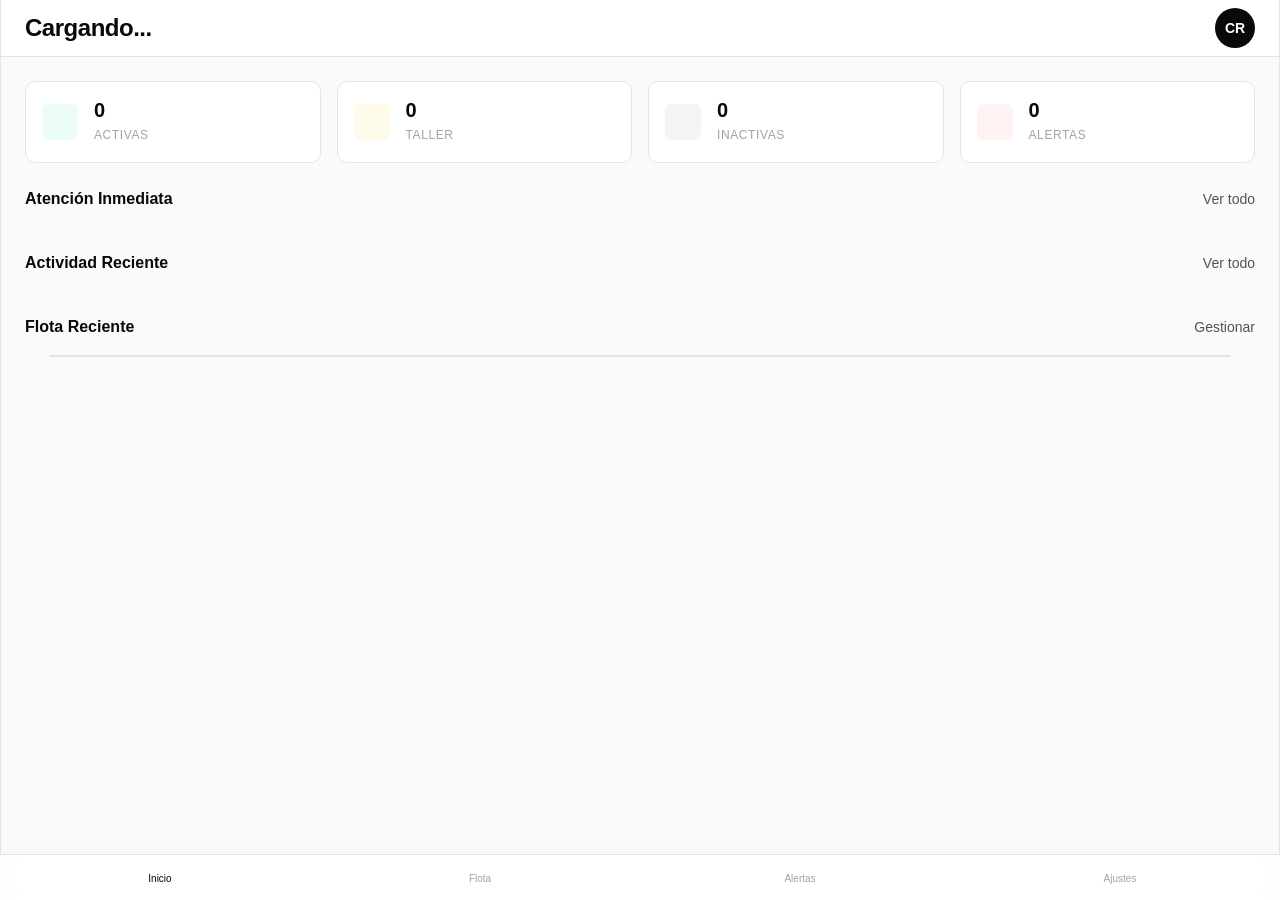
==== commit b90478d2: "Fix: prevent name flicker and dynamic seed activity" ====
--- a/dashboard.html
+++ b/dashboard.html
@@ -4,12 +4,12 @@
     <meta charset="UTF-8">
     <meta name="viewport" content="width=device-width, initial-scale=1.0, maximum-scale=1.0, user-scalable=no">
    <meta http-equiv="Content-Security-Policy" 
-      content="default-src 'self'; 
-               script-src 'self' https://cdn.jsdelivr.net https://unpkg.com 'unsafe-inline'; 
-               style-src 'self' https://fonts.googleapis.com 'unsafe-inline'; 
-               font-src 'self' https://fonts.gstatic.com;
-               img-src 'self' data: https:;
-               connect-src 'self' https://*.supabase.co https://unpkg.com;">
+  content="default-src 'self'; 
+           script-src 'self' https://cdn.jsdelivr.net https://unpkg.com 'unsafe-inline' 'unsafe-eval'; 
+           style-src 'self' https://fonts.googleapis.com 'unsafe-inline'; 
+           font-src 'self' https://fonts.gstatic.com;
+           img-src 'self' data: https:;
+           connect-src 'self' https://*.supabase.co https://unpkg.com;">
   <title>Fleet OS</title>
     <link rel="stylesheet" href="dashboard.css">
     <script src="https://unpkg.com/lucide@latest/dist/umd/lucide.js"></script>
@@ -23,7 +23,7 @@
             <div class="header-content">
                 <div class="greeting">
                     <div class="greeting-title-row">
-                        <h1 class="greeting-name">Carlos</h1>
+                        <h1 class="greeting-name" id="greeting-name">Cargando...</h1>
                         <span class="critical-alerts-badge" id="critical-badge" style="display: none;">
                             <i data-lucide="alert-circle"></i>
                             <span id="critical-count">0</span>
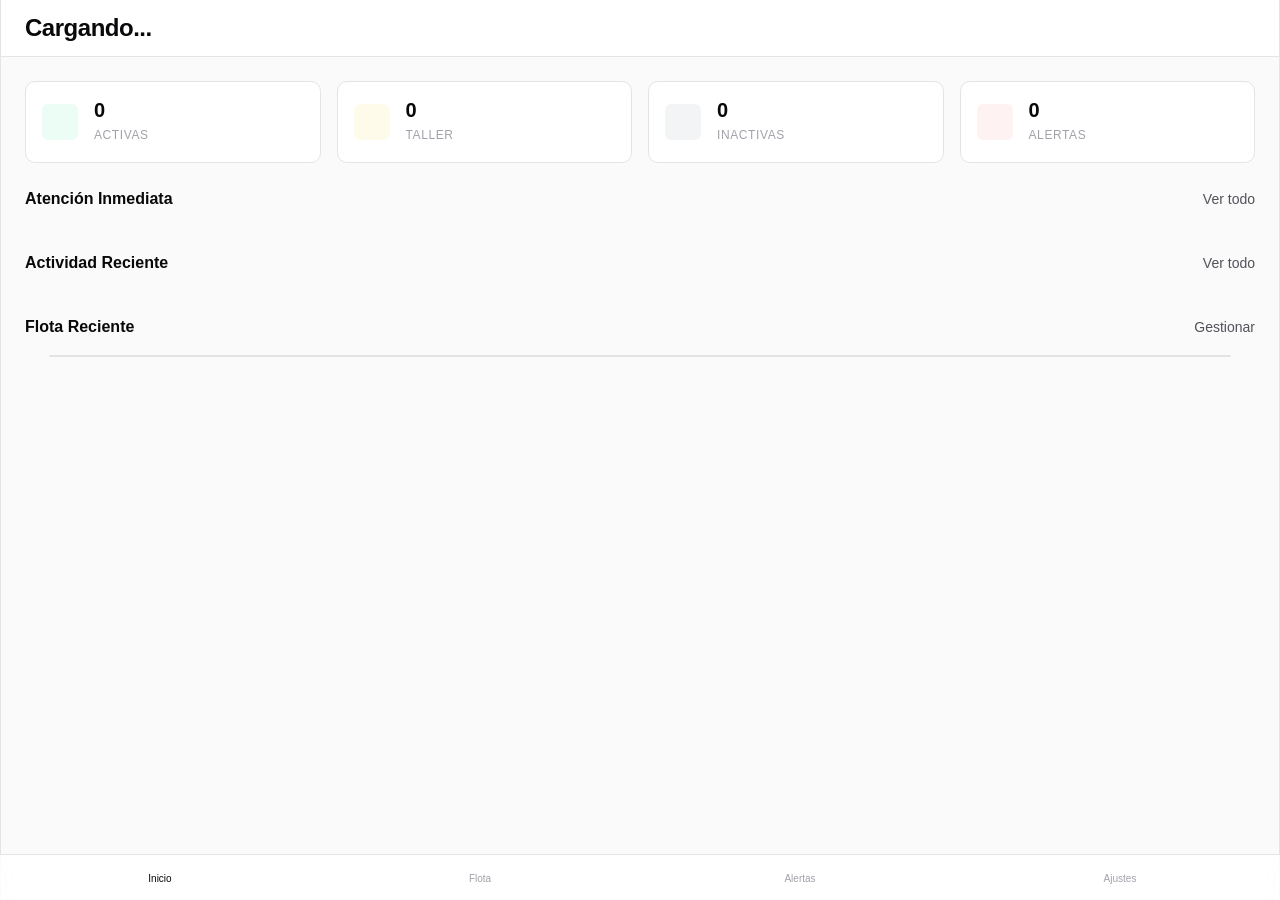
==== commit e0cf77cc: "Fix: prevent name flicker and dynamic seed activity" ====
--- a/dashboard.html
+++ b/dashboard.html
@@ -34,10 +34,10 @@
                     <button class="header-btn" data-action="open-search" aria-label="Buscar">
                         <i data-lucide="search"></i>
                     </button>
-                    <button class="avatar-btn" data-action="show-profile" aria-label="Perfil">
-                        <img class="avatar-image" id="avatar-image" src="" alt="Perfil" style="display: none;">
-                        <span class="avatar-initials" id="avatar-initials">CR</span>
-                    </button>
+                    <button class="avatar-btn" data-action="show-profile" aria-label="Perfil" id="avatar-btn" style="visibility: hidden;">
+                     <img class="avatar-image" id="avatar-image" src="" alt="Perfil" style="display: none;">
+                      <span class="avatar-initials" id="avatar-initials">CR</span>
+                     </button>
                 </div>
             </div>
         </header>
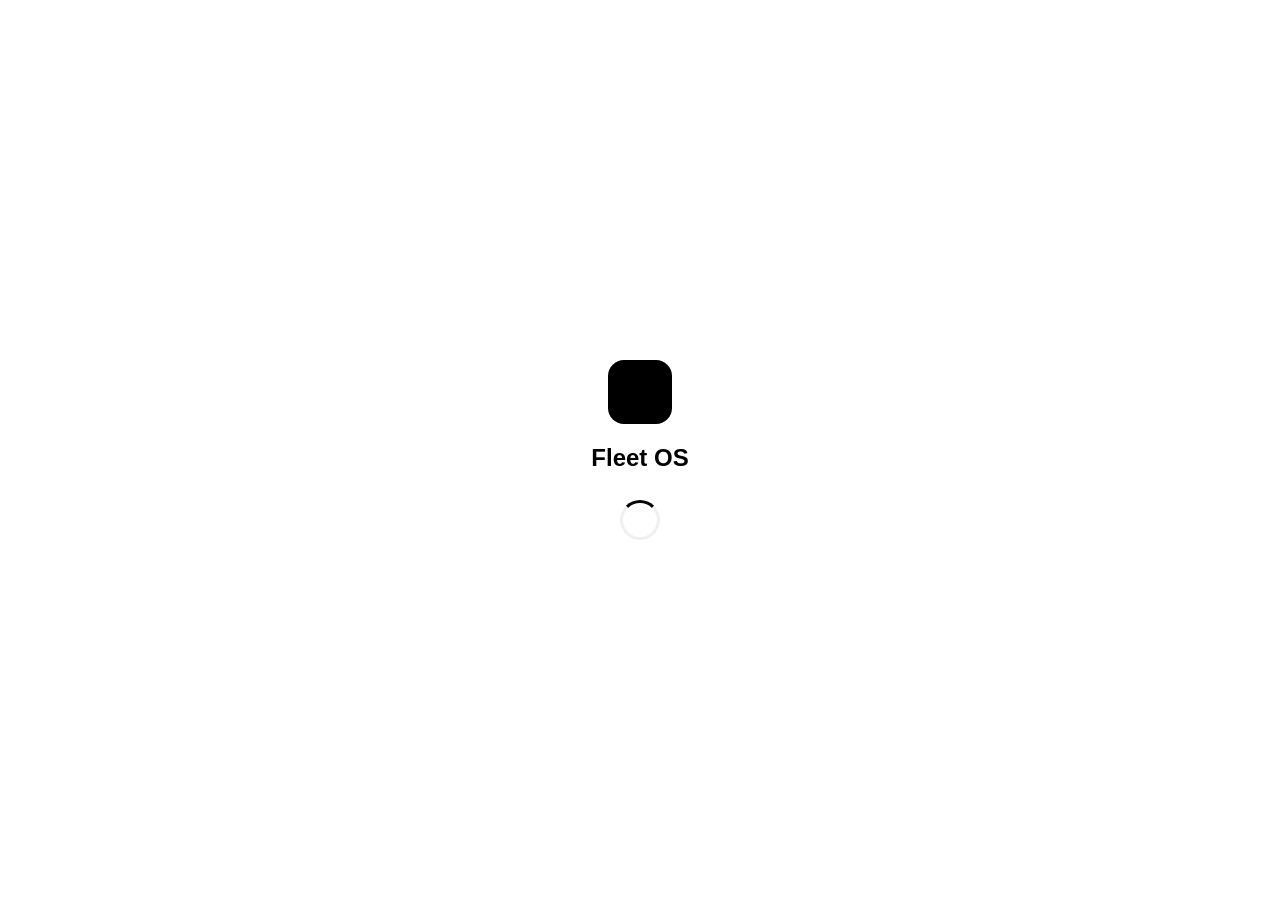
==== commit 61cb84c7: "Add splash screen to prevent flicker on load" ====
--- a/dashboard.html
+++ b/dashboard.html
@@ -16,6 +16,19 @@
 </head>
 <body>
 
+    <body>
+
+    <!-- Pantalla de carga (Splash Screen) -->
+    <div class="splash-screen" id="splash-screen">
+        <div class="splash-content">
+            <div class="splash-logo">
+                <i data-lucide="truck"></i>
+            </div>
+            <h1 class="splash-title">Fleet OS</h1>
+            <div class="splash-loader"></div>
+        </div>
+    </div>
+
     <div class="app-shell">
         
         <!-- Header -->
@@ -34,10 +47,10 @@
                     <button class="header-btn" data-action="open-search" aria-label="Buscar">
                         <i data-lucide="search"></i>
                     </button>
-                    <button class="avatar-btn" data-action="show-profile" aria-label="Perfil" id="avatar-btn" style="visibility: hidden;">
-                     <img class="avatar-image" id="avatar-image" src="" alt="Perfil" style="display: none;">
-                      <span class="avatar-initials" id="avatar-initials">CR</span>
-                     </button>
+                    <button class="avatar-btn avatar-hidden" data-action="show-profile" aria-label="Perfil" id="avatar-btn">
+                       <img class="avatar-image" id="avatar-image" src="" alt="Perfil" style="display: none;">
+                        <span class="avatar-initials" id="avatar-initials"></span>
+                      </button>
                 </div>
             </div>
         </header>
--- a/dashboard.css
+++ b/dashboard.css
@@ -1789,4 +1789,110 @@
 .filter-chips::-webkit-scrollbar,
 .modal-body::-webkit-scrollbar {
     display: none;
+}
+
+/* Ocultar avatar hasta que cargue el perfil */
+.avatar-btn.avatar-hidden {
+    opacity: 0;
+    pointer-events: none;
+    transition: opacity 0.3s ease;
+}
+
+.avatar-btn {
+    opacity: 1;
+    pointer-events: auto;
+}
+
+/* ==========================================
+   SPLASH SCREEN (Pantalla de carga)
+   ========================================== */
+.splash-screen {
+    position: fixed;
+    top: 0;
+    left: 0;
+    width: 100%;
+    height: 100%;
+    background: #ffffff;
+    display: flex;
+    align-items: center;
+    justify-content: center;
+    z-index: 9999;
+    transition: opacity 0.4s ease, visibility 0.4s ease;
+}
+
+.splash-screen.hidden {
+    opacity: 0;
+    visibility: hidden;
+    pointer-events: none;
+}
+
+.splash-content {
+    text-align: center;
+    animation: splashFadeIn 0.5s ease;
+}
+
+@keyframes splashFadeIn {
+    from { opacity: 0; transform: translateY(10px); }
+    to { opacity: 1; transform: translateY(0); }
+}
+
+.splash-logo {
+    width: 64px;
+    height: 64px;
+    background: #000000;
+    border-radius: 16px;
+    display: flex;
+    align-items: center;
+    justify-content: center;
+    margin: 0 auto 16px;
+}
+
+.splash-logo i {
+    color: #ffffff;
+    width: 32px;
+    height: 32px;
+}
+
+.splash-title {
+    font-size: 24px;
+    font-weight: 700;
+    color: #000000;
+    margin: 0 0 24px;
+    font-family: 'Inter', sans-serif;
+}
+
+.splash-loader {
+    width: 40px;
+    height: 40px;
+    border: 3px solid #f0f0f0;
+    border-top-color: #000000;
+    border-radius: 50%;
+    margin: 0 auto;
+    animation: spin 0.8s linear infinite;
+}
+
+@keyframes spin {
+    to { transform: rotate(360deg); }
+}
+
+/* Modo oscuro para splash */
+body.dark-mode .splash-screen {
+    background: #0f172a;
+}
+
+body.dark-mode .splash-logo {
+    background: #ffffff;
+}
+
+body.dark-mode .splash-logo i {
+    color: #0f172a;
+}
+
+body.dark-mode .splash-title {
+    color: #ffffff;
+}
+
+body.dark-mode .splash-loader {
+    border-color: #1e293b;
+    border-top-color: #ffffff;
 }
